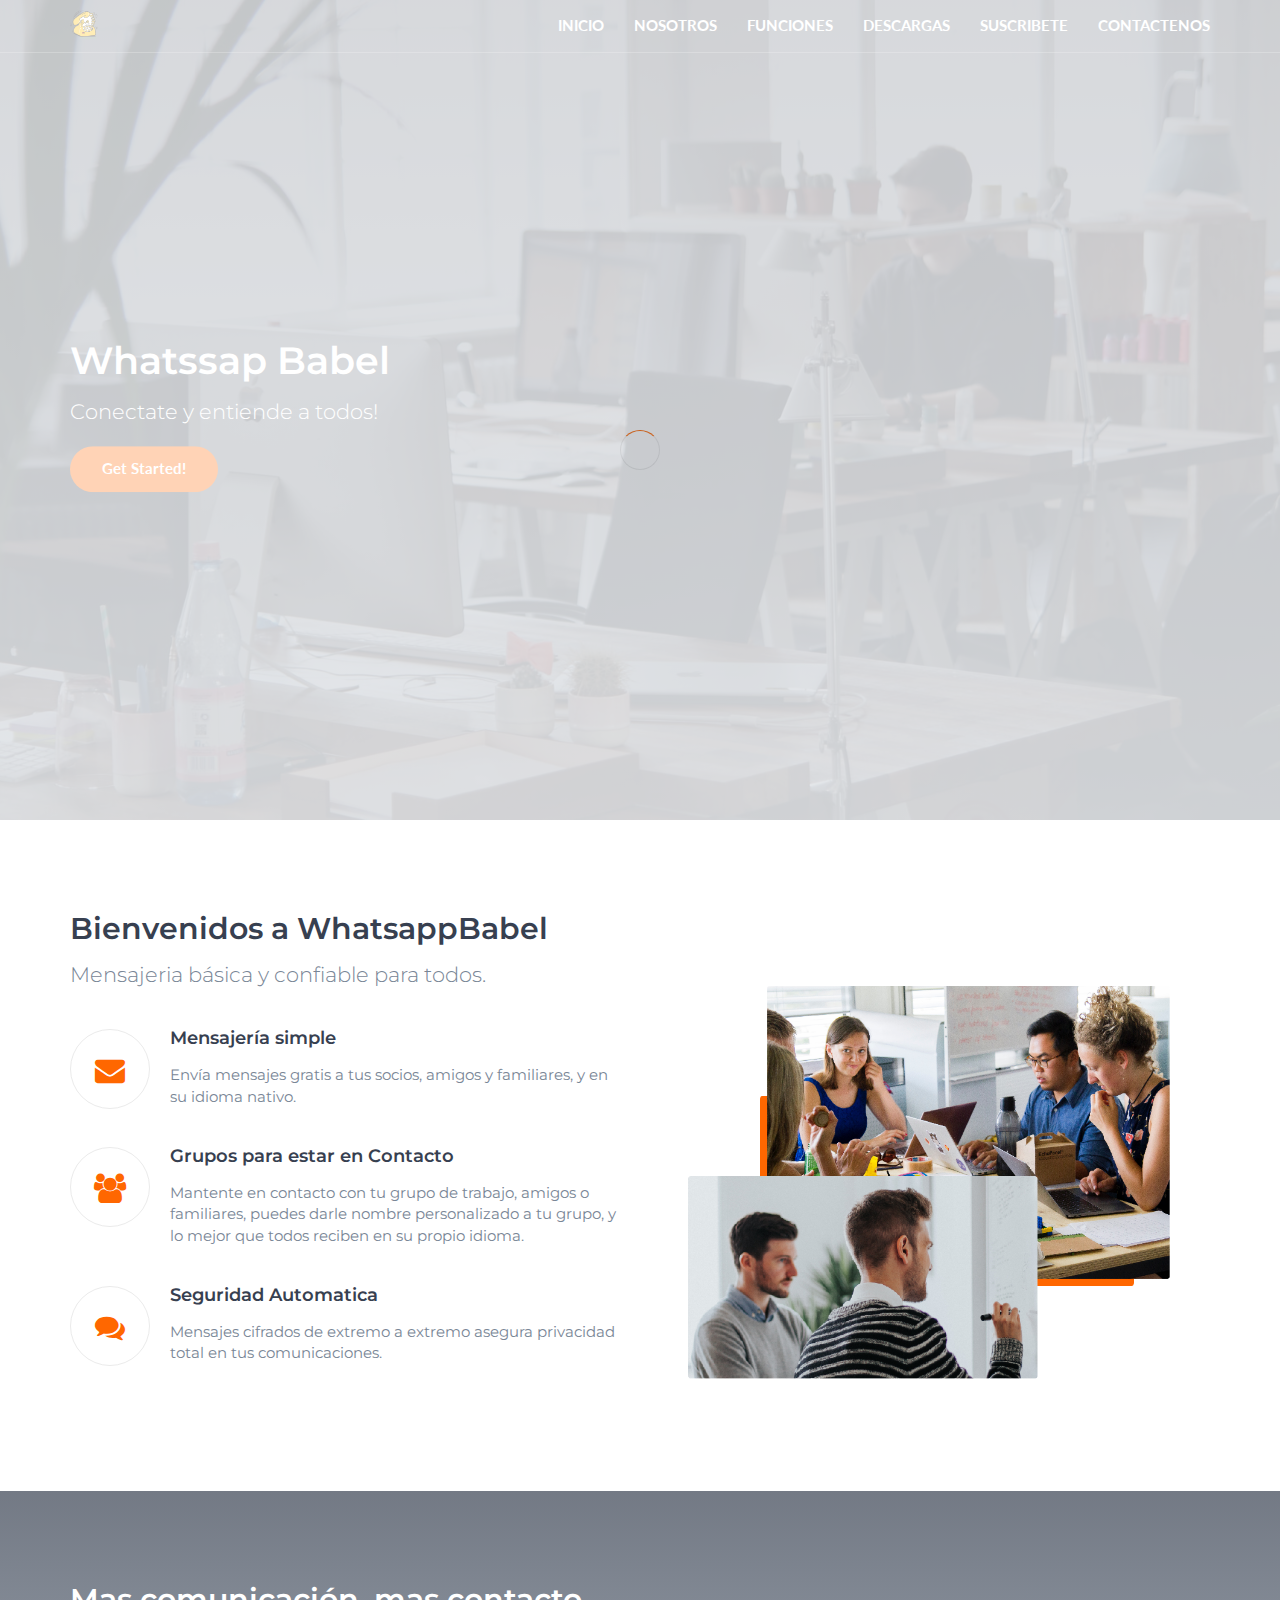
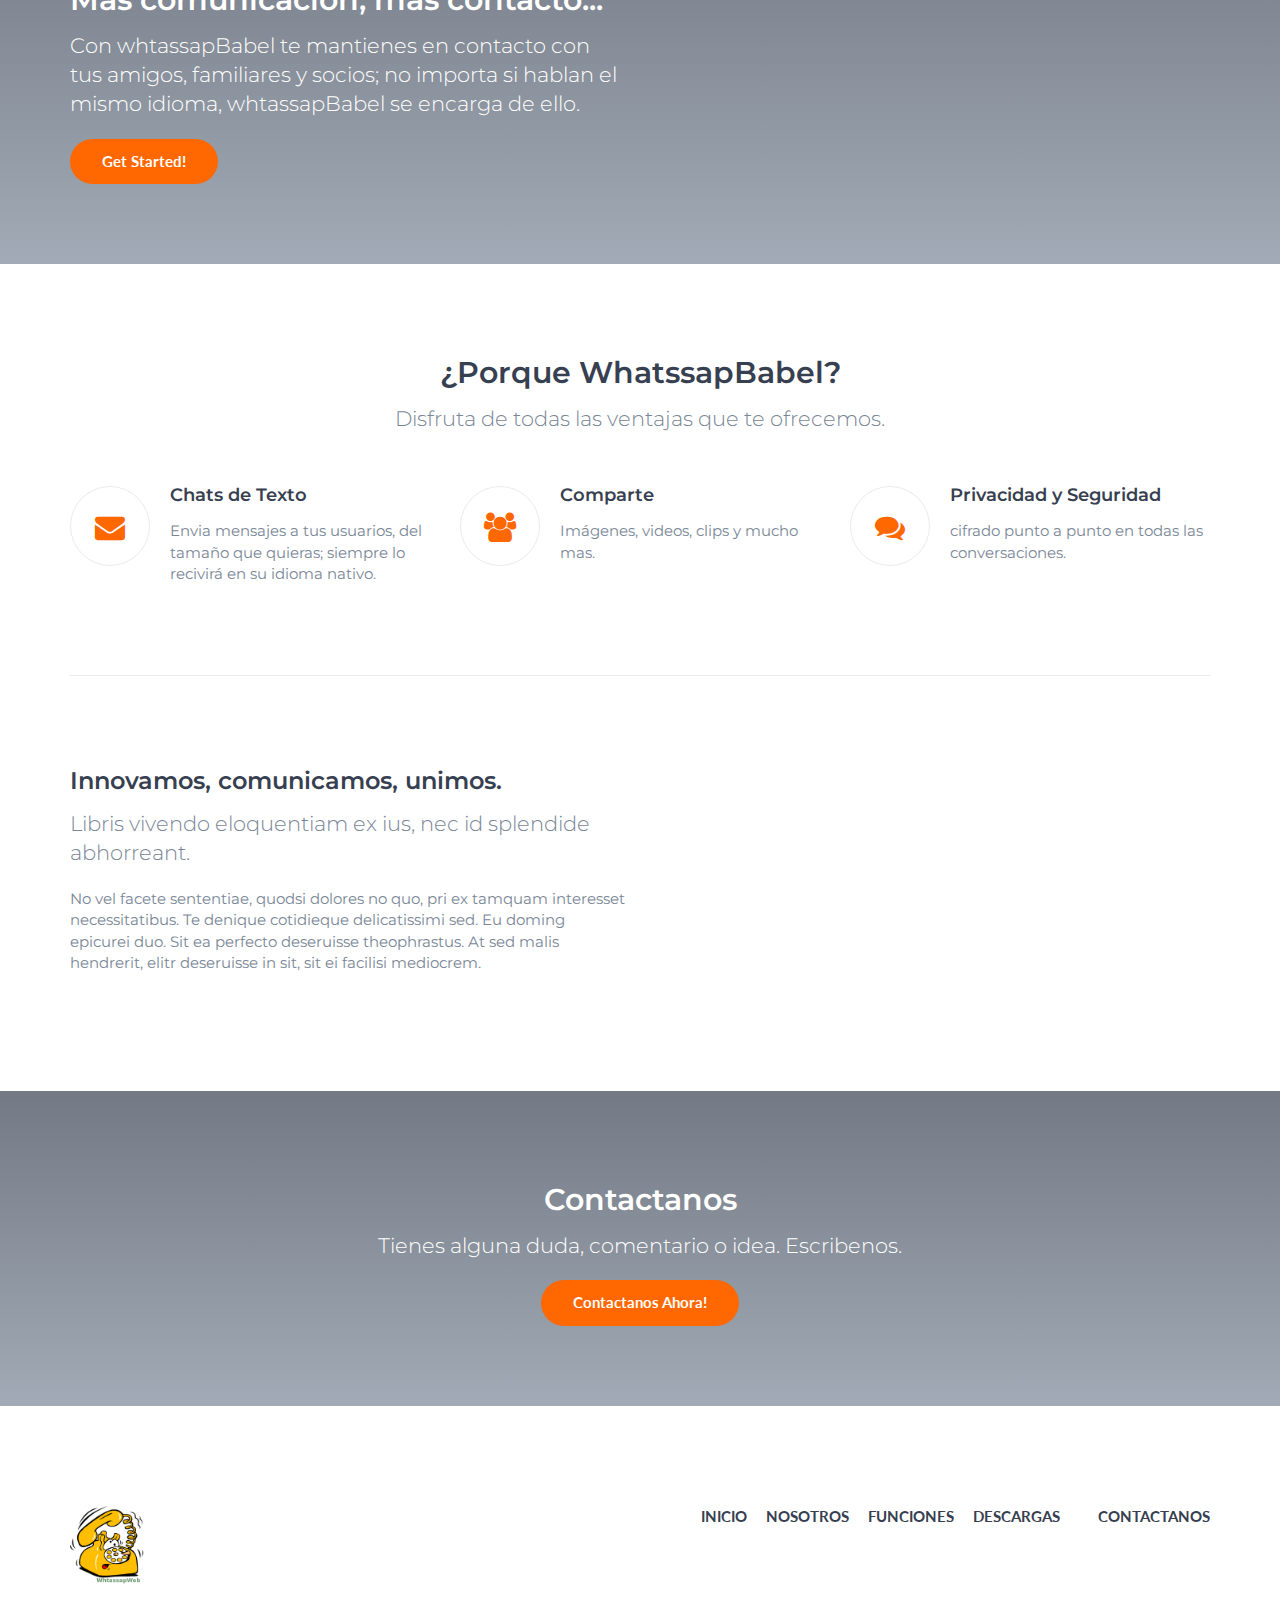
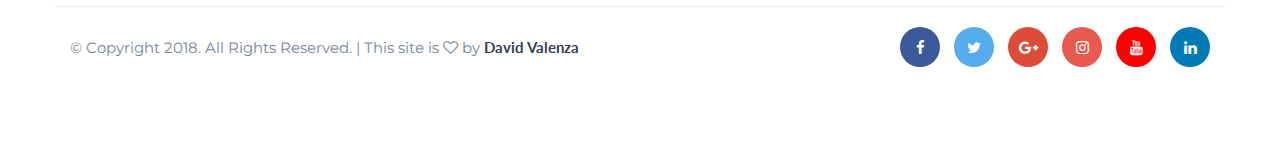
==== index.html @ e0fb29b4 "primer commit" ====
<!DOCTYPE html>
<html lang="en">
	<head>
		<meta charset="utf-8">
		<meta http-equiv="X-UA-Compatible" content="IE=edge">
		<meta name="viewport" content="width=device-width, initial-scale=1">
		 <!-- The above 3 meta tags *must* come first in the head; any other head content must come *after* these tags -->

		<title>.::WhtassapBabel::.</title>

		<!-- Google font -->
		<link href="https://fonts.googleapis.com/css?family=Lato:700%7CMontserrat:400,600" rel="stylesheet">

		<!-- Bootstrap -->
		<link type="text/css" rel="stylesheet" href="css/bootstrap.min.css"/>

		<!-- Font Awesome Icon -->
		<link rel="stylesheet" href="css/font-awesome.min.css">

		<!-- Custom stlylesheet -->
		<link type="text/css" rel="stylesheet" href="css/style.css"/>

		<!-- HTML5 shim and Respond.js for IE8 support of HTML5 elements and media queries -->
		<!-- WARNING: Respond.js doesn't work if you view the page via file:// -->
		<!--[if lt IE 9]>
		  <script src="https://oss.maxcdn.com/html5shiv/3.7.3/html5shiv.min.js"></script>
		  <script src="https://oss.maxcdn.com/respond/1.4.2/respond.min.js"></script>
		<![endif]-->

    </head>
	<body>

		<!-- Header -->
		<header id="header" class="transparent-nav">
			<div class="container">

				<div class="navbar-header">
					<!-- Logo -->
					<div class="navbar-brand">
						<a class="logo" href="index.html">
							<img src="img/telefono.png" alt="WhtassapBabel">
						</a>
					</div>
					<!-- /Logo -->

					<!-- Mobile toggle -->
					<button class="navbar-toggle">
						<span></span>
					</button>
					<!-- /Mobile toggle -->
				</div>

				<!-- Navigation -->
				<nav id="nav">
					<ul class="main-menu nav navbar-nav navbar-right">
						<li><a href="index.html">Inicio</a></li>
						<li><a href="#">Nosotros</a></li>
						<li><a href="#">Funciones</a></li>
						<li><a href="#" onclick="alert('En construcción!');">Descargas</a></li>
						<li><a href="#">Suscribete</a></li>
						<li><a href="contact.html">Contactenos</a></li>
					</ul>
				</nav>
				<!-- /Navigation -->

			</div>
		</header>
		<!-- /Header -->

		<!-- Home -->
		<div id="home" class="hero-area">

			<!-- Backgound Image -->
			<div class="bg-image bg-parallax overlay" style="background-image:url(img/home-background.jpg)"></div>
			<!-- /Backgound Image -->

			<div class="home-wrapper">
				<div class="container">
					<div class="row">
						<div class="col-md-8">
							<h1 class="white-text">Whatssap Babel</h1>
							<p class="lead white-text">Conectate y entiende a todos!</p>
							<a class="main-button icon-button" href="#">Get Started!</a>
						</div>
					</div>
				</div>
			</div>

		</div>
		<!-- /Home -->

		<!-- About -->
		<div id="about" class="section">

			<!-- container -->
			<div class="container">

				<!-- row -->
				<div class="row">

					<div class="col-md-6">
						<div class="section-header">
							<h2>Bienvenidos a WhatsappBabel</h2>
							<p class="lead">Mensajeria básica y confiable para todos.</p>
						</div>

						<!-- feature -->
						<div class="feature">
							<i class="feature-icon fa fa-envelope"></i>
							<div class="feature-content">
								<h4>Mensajería simple </h4>
								<p>Envía mensajes gratis a tus socios, amigos y familiares, y en su idioma nativo.</p>
							</div>
						</div>
						<!-- /feature -->

						<!-- feature -->
						<div class="feature">
							<i class="feature-icon fa fa-users"></i>
							<div class="feature-content">
								<h4>Grupos para estar en Contacto</h4>
								<p>Mantente en contacto con tu grupo de trabajo, amigos o familiares, puedes darle nombre personalizado
								a tu grupo, y lo mejor que todos reciben en su propio idioma.</p>
							</div>
						</div>
						<!-- /feature -->

						<!-- feature -->
						<div class="feature">
							<i class="feature-icon fa fa-comments"></i>
							<div class="feature-content">
								<h4>Seguridad Automatica</h4>
								<p>Mensajes cifrados de extremo a extremo asegura privacidad total en tus comunicaciones.</p>
							</div>
						</div>
						<!-- /feature -->

					</div>

					<div class="col-md-6">
						<div class="about-img">
							<img src="img/about.png" alt="">
						</div>
					</div>

				</div>
				<!-- row -->

			</div>
			<!-- container -->
		</div>
		<!-- /About -->

		<!-- Courses -->
		
			<!-- container -->

		</div>
		<!-- /Courses -->

		<!-- Call To Action -->
		<div id="cta" class="section">

			<!-- Backgound Image -->
			<div class="bg-image bg-parallax overlay" style="background-image:url(img/cta1-background.jpg)"></div>
			<!-- /Backgound Image -->

			<!-- container -->
			<div class="container">

				<!-- row -->
				<div class="row">

					<div class="col-md-6">
						<h2 class="white-text">Mas comunicación, mas contacto...</h2>
						<p class="lead white-text">Con whtassapBabel te mantienes en contacto con tus amigos, familiares y socios; no importa si hablan el mismo idioma, whtassapBabel se encarga de ello.</p>
						<a class="main-button icon-button" href="#">Get Started!</a>
					</div>

				</div>
				<!-- /row -->

			</div>
			<!-- /container -->

		</div>
		<!-- /Call To Action -->

		<!-- Why us -->
		<div id="why-us" class="section">

			<!-- container -->
			<div class="container">

				<!-- row -->
				<div class="row">
					<div class="section-header text-center">
						<h2>¿Porque WhatssapBabel?</h2>
						<p class="lead">Disfruta de todas las ventajas que te ofrecemos.</p>
					</div>

					<!-- feature -->
					<div class="col-md-4">
						<div class="feature">
							<i class="feature-icon fa fa-envelope"></i>
							<div class="feature-content">
								<h4>Chats de Texto</h4>
								<p>Envia mensajes a tus usuarios, del tamaño que quieras; siempre lo recivirá en su idioma nativo.</p>
							</div>
						</div>
					</div>
					<!-- /feature -->

					<!-- feature -->
					<div class="col-md-4">
						<div class="feature">
							<i class="feature-icon fa fa-users"></i>
							<div class="feature-content">
								<h4>Comparte</h4>
								<p>Imágenes, videos, clips y mucho mas.</p>
							</div>
						</div>
					</div>
					<!-- /feature -->

					<!-- feature -->
					<div class="col-md-4">
						<div class="feature">
							<i class="feature-icon fa fa-comments"></i>
							<div class="feature-content">
								<h4>Privacidad y Seguridad</h4>
								<p>cifrado punto a punto en todas las conversaciones.</p>
							</div>
						</div>
					</div>
					<!-- /feature -->

				</div>
				<!-- /row -->

				<hr class="section-hr">

				<!-- row -->
				<div class="row">

					<div class="col-md-6">
						<h3>Innovamos, comunicamos, unimos.</h3>
						<p class="lead">Libris vivendo eloquentiam ex ius, nec id splendide abhorreant.</p>
						<p>No vel facete sententiae, quodsi dolores no quo, pri ex tamquam interesset necessitatibus. Te denique cotidieque delicatissimi sed. Eu doming epicurei duo. Sit ea perfecto deseruisse theophrastus. At sed malis hendrerit, elitr deseruisse in sit, sit ei facilisi mediocrem.</p>
					</div>

					<div class="col-md-5 col-md-offset-1">
						<!-- <a class="about-video" href="#">
							<img src="img/about-video.jpg" alt="">
							<i class="play-icon fa fa-play"></i>
						</a> -->
						<iframe width="460" height="250" src="https://www.youtube.com/embed/HyiguBRy7go" frameborder="0" allow="accelerometer; autoplay; encrypted-media; gyroscope; picture-in-picture" allowfullscreen></iframe>
					</div>

				</div>
				<!-- /row -->

			</div>
			<!-- /container -->

		</div>
		<!-- /Why us -->

		<!-- Contact CTA -->
		<div id="contact-cta" class="section">

			<!-- Backgound Image -->
			<div class="bg-image bg-parallax overlay" style="background-image:url(img/cta2-background.jpg)"></div>
			<!-- Backgound Image -->

			<!-- container -->
			<div class="container">

				<!-- row -->
				<div class="row">

					<div class="col-md-8 col-md-offset-2 text-center">
						<h2 class="white-text">Contactanos</h2>
						<p class="lead white-text">Tienes alguna duda, comentario o idea. Escribenos.</p>
						<a class="main-button icon-button" href="contact.html">Contactanos Ahora!</a>
					</div>

				</div>
				<!-- /row -->

			</div>
			<!-- /container -->

		</div>
		<!-- /Contact CTA -->

		<!-- Footer -->
		<footer id="footer" class="section">

			<!-- container -->
			<div class="container">

				<!-- row -->
				<div class="row">

					<!-- footer logo -->
					<div class="col-md-6">
						<div class="footer-logo">
							<a class="logo" href="index.html">
								<img src="img/telefono.png" alt="logo">
							</a>
						</div>
					</div>
					<!-- footer logo -->

					<!-- footer nav -->
					<div class="col-md-6">
						<ul class="footer-nav">
							<li><a href="index.html">Inicio</a></li>
							<li><a href="#">Nosotros</a></li>
							<li><a href="#">Funciones</a></li>
							<li><a href="#" onclick="alert('En construcción!')">Descargas</a></li>
							<li><a href="#"></a></li>
							<li><a href="contact.html">Contactanos</a></li>
						</ul>
					</div>
					<!-- /footer nav -->

				</div>
				<!-- /row -->

				<!-- row -->
				<div id="bottom-footer" class="row">

					<!-- social -->
					<div class="col-md-4 col-md-push-8">
						<ul class="footer-social">
							<li><a href="#" class="facebook"><i class="fa fa-facebook"></i></a></li>
							<li><a href="#" class="twitter"><i class="fa fa-twitter"></i></a></li>
							<li><a href="#" class="google-plus"><i class="fa fa-google-plus"></i></a></li>
							<li><a href="#" class="instagram"><i class="fa fa-instagram"></i></a></li>
							<li><a href="#" class="youtube"><i class="fa fa-youtube"></i></a></li>
							<li><a href="#" class="linkedin"><i class="fa fa-linkedin"></i></a></li>
						</ul>
					</div>
					<!-- /social -->

					<!-- copyright -->
					<div class="col-md-8 col-md-pull-4">
						<div class="footer-copyright">
							<span>&copy; Copyright 2018. All Rights Reserved. | This site is <i class="fa fa-heart-o" aria-hidden="true"></i> by <a href="#">David Valenza</a></span>
						</div>
					</div>
					<!-- /copyright -->

				</div>
				<!-- row -->

			</div>
			<!-- /container -->

		</footer>
		<!-- /Footer -->

		<!-- preloader -->
		<div id='preloader'><div class='preloader'></div></div>
		<!-- /preloader -->


		<!-- jQuery Plugins -->
		<script type="text/javascript" src="js/jquery.min.js"></script>
		<script type="text/javascript" src="js/bootstrap.min.js"></script>
		<script type="text/javascript" src="js/main.js"></script>

	</body>
</html>
---- css/style.css ----
/*
Template Name: HTML Education Template
Author: yaminncco

Colors:
	Body 		: #798696
	Headers 	: #374050
	Primary 	: #FF6700
	Grey 		: #EBEBEB

Fonts: Lato & Montserrat

Table OF Contents
------------------------------------
1 > General
2 > Logo
3 > Navigation
4 > Hero Area
5 > About & Why Us (Feature)
6 > Courses
7 > Footer
8 > Contact Page
9 > Blog Page
10 > Blog Page Sidebar
11 > Single Post Page
12 > Responsive
13 > Preloader
------------------------------------*/

/*------------------------------------*\
	General
\*------------------------------------*/
/* --- typography --- */
body {
    font-family: 'Montserrat', sans-serif;
	font-size: 15px;
    font-weight: 400;
    color: #798696;
	overflow-x:hidden;
}

h1,h2,h3,h4,h5,h6 {
	margin-top: 12px;
	margin-bottom: 15px;
	font-weight: 600;
	color: #374050;
}

h1 {
	font-size:38px;
}

h2 {
	font-size:30px;
}

h3 {
	font-size:24px;
}

h4 {
	font-size:18px;
}

a {
	font-family: 'Lato', sans-serif;
	color: #374050;
	font-weight: 700;
}

a:hover,
a:focus{
    text-decoration: none;
    outline: none;
	color: #374050;
	opacity: 0.9;
}

ul,ol{
    margin: 0;
    padding: 0;
    list-style: none
}

.white-text {
	color: #FFF;
}

blockquote {
	position: relative;
	margin: 20px 0px;
	padding: 20px 20px 20px 60px;
	border-left: none;
	color: #374050;
}

blockquote:before{
	content:"\f10d";
	font-family:fontAwesome;
	position:absolute;
	left:0;
	top:0;
	color: #FF6700;
	width:40px;
	height:40px;
	line-height:40px;
	text-align:center;
	border-radius:50%;
	border:1px solid #EBEBEB;
}


/* --- Section --- */
.section {
	position:relative;
	padding-top:80px;
	padding-bottom:80px;
}

.section-hr {
	margin-top:80px;
	margin-bottom:80px;
	border-color: #EBEBEB;
}

.section-header {
	margin-bottom:40px;
}

/* --- Background Image --- */
.bg-image {
	position:absolute;
	left:0;
	right:0;
	top:0;
	bottom:0;
	background-position:center;
	background-size:cover;
}

.bg-image.bg-parallax {
	background-attachment:fixed;
}

.bg-image.overlay:after {
	content:"";
	position:absolute;
	left:0;
	right:0;
	top:0;
	bottom:0;
	background-image: -webkit-gradient(linear, left top, left bottom, from(#374050), to(#798696));
	background-image: linear-gradient(to bottom, #374050 0%, #798696 100%);
	opacity: 0.7;
}

/* --- Buttons --- */
.main-button {
	position:relative;
	display:inline-block;
	padding:10px 30px;
	background-color: #FF6700;
	border: 2px solid transparent;
	border-radius: 40px;
	color: #FFF;
	-webkit-transition:0.2s all;
	transition:0.2s all;
}

.main-button:hover , .main-button:focus {
	background-color:#fff;
	border: 2px solid #FF6700;
	color:#FF6700;
}

.main-button.icon-button:hover , .main-button.icon-button:focus {
	padding-right: 45px;
}

.main-button.icon-button:after {
	content:"\f178";
	font-family:FontAwesome;
	position:absolute;
	width: 30px;
	right: 15px;
	text-align:center;
	opacity:0;
	-webkit-transition:0.2s all;
	transition:0.2s all;
}

.main-button.icon-button:hover:after , .main-button.icon-button:focus:after {
	opacity:1;
}

/* --  Input  -- */
input[type="text"], input[type="email"], input[type="password"], input[type="number"], input[type="date"], input[type="url"], input[type="tel"], textarea {
    height: 40px;
    width: 100%;
    border: 1px solid #EBEBEB;
	border-radius:4px;
	background: transparent;
    padding-left: 15px;
	padding-right: 15px;
	-webkit-transition:0.2s border-color;
	transition:0.2s border-color;
}

textarea {
    padding: 10px 15px;
}

input[type="text"]:focus, input[type="email"]:focus, input[type="password"]:focus, input[type="number"]:focus, input[type="date"]:focus, input[type="url"]:focus, input[type="tel"]:focus, textarea:focus {
	border-color:#FF6700;
}

/*------------------------------------*\
	Logo
\*------------------------------------*/
.navbar-brand {
    padding: 0;
}

.navbar-brand .logo {
	margin-top: 10px;
	display: inline-block;
}

.navbar-brand .logo > img {
	max-height:30px;
}

@media only screen and (max-width: 767px) {
	.navbar-brand {
		margin-left:15px;
	}
} 

/*------------------------------------*\
	Navigation
\*------------------------------------*/
#header {
	position:relative;
	left:0;
	right:0;
	top:0;
	z-index:99;
	border-bottom:1px solid rgba(235, 235, 235, 0.25);
	background-color:#FFF;
	-webkit-transition:0.2s all;
	transition:0.2s all;
}

#header.transparent-nav {
	position:absolute;
	background-color: transparent;
}

#header.transparent-nav .main-menu li a {
	color:#FFF;
}

.main-menu li a {
	text-transform:uppercase;
	-webkit-transition:0.2s all;
	transition:0.2s all;
}

.main-menu li a:hover , .main-menu li a:focus {
	background-color:transparent;
}

.main-menu li a:after {
	content:"";
	display:block;
	height:2px;
	background-color:#FF6700;
	width:100%;
	-webkit-transform: translateY(5px);
	    -ms-transform: translateY(5px);
	        transform: translateY(5px);
	opacity:0;
	-webkit-transition:0.2s all;
	transition:0.2s all;
}

.main-menu li a:hover:after , .main-menu li a:focus:after {
	-webkit-transform: translateY(0px);
	    -ms-transform: translateY(0px);
	        transform: translateY(0px);
	opacity:1;
}

/* -- Mobile Nav -- */
@media only screen and (max-width: 767px) {
	#nav {
		position: fixed;
		top: 0;
		right: 0;
		width: 0%;
		max-width:250px;
		height: 100vh;
		background: #FFF;
		-webkit-box-shadow: 0px 5px 10px 0px rgba(0, 0, 0, 0.1);
		        box-shadow: 0px 5px 10px 0px rgba(0, 0, 0, 0.1);
		padding-top: 80px;
		padding-bottom: 40px;
		-webkit-transform: translateX(100%);
		    -ms-transform: translateX(100%);
		        transform: translateX(100%);
		-webkit-transition: 0.4s all cubic-bezier(.77,0,.18,1);
		transition: 0.4s all cubic-bezier(.77,0,.18,1);
		z-index:9;
	}

	#header.nav-collapse #nav{
		width:100%;
		-webkit-transform: translateX(0%);
		    -ms-transform: translateX(0%);
		        transform: translateX(0%);
	}
	
	.main-menu {
		margin:0;
	}
	
	.main-menu li a {
		color: #374050 !important;
		display: inline-block;
		margin-left: 40px;
	}
}

/* -- Mobile Toggle Btn -- */
.navbar-toggle {
	position:fixed;
	right:0;
	padding: 0;
	height: 40px;
	width: 40px;
	margin-top: 5px;
	z-index:99;
}

.navbar-toggle > span {
	position: absolute;
	top: 50%;
	left: 50%;
    -webkit-transform: translate(-50% , -50%);
        -ms-transform: translate(-50% , -50%);
            transform: translate(-50% , -50%);
	-webkit-transition: 0.2s background;
	transition: 0.2s background;
}

.navbar-toggle > span:before, .navbar-toggle > span:after {
	content: '';
	position:absolute;
	left:0;
	-webkit-transition: 0.2s -webkit-transform;
	transition: 0.2s -webkit-transform;
	transition: 0.2s transform;
	transition: 0.2s transform, 0.2s -webkit-transform;
}

.navbar-toggle > span , .navbar-toggle > span:before , .navbar-toggle > span:after {
	height: 2px;
	width: 25px;
	background-color:#374050;
}

.navbar-toggle > span:before {
	top: -10px;
}

.navbar-toggle > span:after {
	top: 10px;
}

#header.nav-collapse .navbar-toggle > span {
	background: transparent;
}

#header.nav-collapse .navbar-toggle > span:before {
    -webkit-transform: translateY(10px) rotate(45deg);
        -ms-transform: translateY(10px) rotate(45deg);
            transform: translateY(10px) rotate(45deg);
}

#header.nav-collapse .navbar-toggle > span:after {
    -webkit-transform: translateY(-10px) rotate(-45deg);
        -ms-transform: translateY(-10px) rotate(-45deg);
            transform: translateY(-10px) rotate(-45deg);
}

/*------------------------------------*\
	Hero Area
\*------------------------------------*/
.hero-area {
	position:relative;
	padding-top: 80px;
	padding-bottom: 80px;
}

#home.hero-area {
	height:calc(100vh - 80px);
	padding-top: 0px;
	padding-bottom: 0px;
}

.home-wrapper {
	position:absolute;
	top:50%;
	-webkit-transform:translateY(-50%);
	    -ms-transform:translateY(-50%);
	        transform:translateY(-50%);
	left:0;
	right:0;
}

/* -- Breadcrumb -- */
.hero-area-tree li {
	display:inline-block;
	font-family: 'Lato', sans-serif;
	font-weight:600;
	font-size:14px;
	color:rgba(255, 255, 255, 0.8);
}

.hero-area-tree li > a {
	color:rgba(255, 255, 255, 0.8);
}

.hero-area-tree li + li:before {
	content: "/";
	display: inline-block;
	margin: 0px 5px;
	color: rgba(235, 235, 235, 0.25);
}

/*------------------------------------*\
	About & Why Us (Feature)
\*------------------------------------*/
/* -- Feature -- */
.feature {
	position:relative;
}

.feature + .feature  {
	margin-top:40px;
}

.feature .feature-icon {
	position:absolute;
	left:0;
	top:0;
	width:80px;
	height:80px;
	line-height:80px;
	text-align:center;
	border-radius: 50%;
	font-size:30px;
	border:1px solid #EBEBEB;
	color:#FF6700;
}

.feature-content {
	padding-left:100px;
}

/* -- About Img -- */
.about-img {
	margin-top:40px;
}

.about-img > img {
	width:100%;
}

/* -- About Video -- */
.about-video {
	position: relative;
	display: block;
	border-radius: 4px;
	overflow: hidden;
}

.about-video > img {
	width:100%;
}

.about-video .play-icon {
	position: absolute;
	top: 50%;
	left: 50%;
	-webkit-transform: translate(-50% , -50%);
	    -ms-transform: translate(-50% , -50%);
	        transform: translate(-50% , -50%);
	width: 80px;
	height: 80px;
	line-height: 80px;
	text-align: center;
	background: #fff;
	border-radius: 50%;
	font-size: 24.027px;
	z-index:10;
	-webkit-animation : 2s play-animation infinite;
	        animation : 2s play-animation infinite;
	-webkit-transition:0.2s color;
	transition:0.2s color;
}

.about-video:hover .play-icon {
	color:#FF6700;
}

@-webkit-keyframes play-animation {
	from {
		-webkit-box-shadow : 0px 0px 0px 0px #FFF;
		        box-shadow : 0px 0px 0px 0px #FFF;
	}
	to {
		-webkit-box-shadow : 0px 0px 0px 10px transparent;
		        box-shadow : 0px 0px 0px 10px transparent;
	}
}

@keyframes play-animation {
	from {
		-webkit-box-shadow : 0px 0px 0px 0px #FFF;
		        box-shadow : 0px 0px 0px 0px #FFF;
	}
	to {
		-webkit-box-shadow : 0px 0px 0px 10px transparent;
		        box-shadow : 0px 0px 0px 10px transparent;
	}
}

.about-video:after {
	content:"";
	position:absolute;
	left:0;
	right:0;
	bottom:0;
	top:0;
	background-color:#FF6700;
	opacity:0.7;
}

/*------------------------------------*\
	Courses
\*------------------------------------*/
.course {
	margin-top:20px;
	margin-bottom:20px;
}

.course .course-img {
	position: relative;
	display:block;
	margin-bottom:20px;
	border-radius:4px;
	overflow:hidden;
}

.course .course-img > img {
	width:100%;
}

.course-img:after {
	content:"";
	position:absolute;
	left:0;
	right:0;
	bottom:0;
	top:0;
	background-color:#FF6700;
	opacity:0;
	-webkit-transition:0.2s opacity;
	transition:0.2s opacity;
}

.course .course-img:hover:after {
	opacity:0.7;
}

.course .course-img .course-link-icon {
	position:absolute;
	left:50%;
	top:50%;
	-webkit-transform: translate(-50% , calc(-50% - 15px));
	    -ms-transform: translate(-50% , calc(-50% - 15px));
	        transform: translate(-50% , calc(-50% - 15px));
	width:40px;
	height:40px;
	line-height:40px;
	text-align:center;
	border:2px solid #fff;
	color:#fff;
	border-radius:50%;
	opacity:0;
	z-index:10;
	-webkit-transition:0.2s all;
	transition:0.2s all;
}

.course .course-img:hover .course-link-icon {
	-webkit-transform: translate(-50% , -50%);
	    -ms-transform: translate(-50% , -50%);
	        transform: translate(-50% , -50%);
	opacity:1;
}

.course .course-title {
	display:block;
	height:42px;
}

.course .course-details {
	margin-top: 20px;
	padding-top: 10px;
	border-top: 1px solid #EBEBEB;
}

.course .course-details .course-price {
	float: right;
}

.course .course-details .course-price.course-free {
	color: green;
}

.course .course-details .course-price.course-premium {
	color: #FF6700;
}

#courses .center-btn {
	text-align:center;
	margin-top:40px;
}

/*------------------------------------*\
	Footer
\*------------------------------------*/

#bottom-footer {
	margin-top: 20px;
	padding-top: 20px;
	border-top: 1px solid #EBEBEB;
}

/* -- Footer Logo -- */
.footer-logo  .logo {
	margin-top: 20px;
	display: inline-block;
}

.footer-logo  .logo > img {
	/*max-height:30px;*/
	max-height: 80px;
}

/* -- Footer Nav -- */
.footer-nav {
	text-align: right;
	padding: 20px 0px;
}

.footer-nav li {
	display:inline-block;
	margin-left:15px
}

.footer-nav li a {
	display:block;
	text-transform:uppercase;
	-webkit-transition:0.2s color;
	transition:0.2s color;
}

.footer-nav li a:hover , .footer-nav li a:focus {
	color:#FF6700;
}

.footer-nav li a:after {
	content:"";
	display:block;
	height:2px;
	background-color:#FF6700;
	width:100%;
	-webkit-transform: translateY(5px);
	    -ms-transform: translateY(5px);
	        transform: translateY(5px);
	opacity:0;
	-webkit-transition:0.2s all;
	transition:0.2s all;
}

.footer-nav li a:hover:after , .footer-nav li a:focus:after {
	-webkit-transform: translateY(0px);
	    -ms-transform: translateY(0px);
	        transform: translateY(0px);
	opacity:1;
}

/* -- Footer copyright -- */
.footer-copyright {
	line-height:40px;
}

/* -- Footer Social -- */
.footer-social {
	text-align:right;
}

.footer-social li {
	display:inline-block;
	margin-left:10px;
}

.footer-social li a {
	display:block;
	width:40px;
	height:40px;
	line-height:40px;
	text-align:center;
	border-radius:50%;
	color:#FFF;
	background-color:#EBEBEB;
	-webkit-transition:0.2s opacity;
	transition:0.2s opacity;
}

.footer-social li a.facebook {
	background-color:#3b5998;
}

.footer-social li a.twitter {
	background-color:#55acee;
}

.footer-social li a.google-plus {
	background-color:#dd4b39;
}

.footer-social li a.instagram {
	background-color:#e95950;
}

.footer-social li a.youtube {
	background-color:#ff0000;
}

.footer-social li a.linkedin {
	background-color:#007bb5;
}

/*------------------------------------*\
	Contact Page
\*------------------------------------*/
/* -- Contact Form -- */
.contact-form:after {
	content:"";
	display:block;
	clear:both;
}

.contact-form .input {
	margin-bottom:20px;
}

.contact-form textarea.input {
	height:200px;
}

/* -- Contact Information -- */
.contact-details li  {
	margin-bottom:20px;
}

.contact-details li i {
	color: #FF6700;
	margin-right: 15px;
	border: 1px solid #EBEBEB;
	border-radius: 50%;
	width: 40px;
	height: 40px;
	line-height: 40px;
	text-align: center;
}

/* -- Contact Map -- */
#contact-map {
	height:260px;
	border-radius:4px;
}

/*------------------------------------*\
	Blog Page
\*------------------------------------*/
/* -- Single Blog -- */
.single-blog {
	margin-bottom:40px;
}

.single-blog .blog-img > a {
	position:relative;
	display:block;
	border-radius:4px;
	overflow:hidden;
}

.single-blog .blog-img img {
	width:100%;
}

.single-blog .blog-img > a:after {
	content:"";
	position:absolute;
	left:0;
	top:0;
	bottom:0;
	right:0;
	background-color:#FF6700;
	opacity:0;
	-webkit-transition:0.2s opacity;
	transition:0.2s opacity;
}

.single-blog .blog-img > a:hover:after {
	opacity:0.7;
}

.single-blog .blog-meta {
	margin-top: 20px;
	padding-top: 10px;
	border-top: 1px solid #EBEBEB;
}

.single-blog .blog-meta .blog-meta-author > a {
	color: #FF6700;
}

.single-blog .blog-meta .blog-meta-comments {
	margin-left:10px;
}

.single-blog .blog-meta .blog-meta-comments > a {
	color: #798696;
}

/* -- Pagination -- */
.post-pagination {
	margin-top:40px;
	text-align:center;
}

.post-pagination .pages {
	display:inline-block;
}

.post-pagination .pages li {
	display:inline-block;
}

.post-pagination .pages li + li {
	margin-left:10px;
}

.post-pagination .pages li {
	width: 40px;
	height: 40px;
	line-height: 40px;
	text-align: center;
	border-radius: 50%;
	background-color: #EBEBEB;
	-webkit-transition: 0.2s all;
	transition: 0.2s all;
}

.post-pagination .pages li a {
	display:block;
	-webkit-transition: 0.2s color;
	transition: 0.2s color;
}

.post-pagination .pages li:hover  , .post-pagination .pages li.active {
	background-color: #FF6700;
	color:#FFF;
}

.post-pagination .pages li:hover a {
	color:#FFF;
} 

.pagination-back , .pagination-next {
	display: block;
	text-align: center;
	border-radius: 40px;
	background-color: #EBEBEB;
	-webkit-transition: 0.2s all;
	transition: 0.2s all;
	height:40px;
	padding:0px 30px;
	line-height:40px;
}

.pagination-next:hover  , .pagination-back:hover  {
	color:#FFF;
	background-color:#FF6700;
}

.pagination-next:after {
	content:"\f178";
	font-family:FontAwesome;
	margin-left:15px;
}

.pagination-back:before {
	content:"\f177";
	font-family:FontAwesome;
	margin-right:15px;
}

/*------------------------------------*\
	Blog Page Sidebar
\*------------------------------------*/
.widget + .widget {
	margin-top:40px;
}

/*-- Search --*/
.widget.search-widget {
	position:relative
}

.widget.search-widget .input {
	padding-right:60px;
}

.widget.search-widget button {
	position:absolute;
	right:0;
	top:0;
	height:40px;
	width:40px;
	background-color:transparent;
	border:none;
}

.widget.search-widget .input:focus + button {
	color:#FF6700;
}

/*-- Category --*/
.category-widget .category {
	display:block;
	text-transform:uppercase;
	padding-top: 10px;
	padding-bottom: 10px;
}

.category-widget .category + .category {
	border-top: 1px solid #EBEBEB;
}

.category-widget .category:before {
	content: "";
	display: inline-block;
	width: 4px;
	height: 4px;
	border-radius: 50%;
	background-color: #FF6700;
	margin-right:10px;
}

.category-widget .category span {
	font-size:14px;
	margin-left:10px;
	color:#798696;
}

/*-- Sidebar Posts --*/
.single-post:after {
	content:"";
	display:block;
	clear:both;
}

.single-post + .single-post {
	margin-top:20px;
}

.single-post .single-post-img {
	position:relative;
	width: 80px;
	display: block;
	float: left;
	margin-right: 10px;
	margin-top: 3px;
	border-radius: 4px;
	overflow: hidden;
}

.single-post .single-post-img img {
	width:100%;
}

.single-post-img:after {
	content:"";
	position:absolute;
	left:0;
	top:0;
	bottom:0;
	right:0;
	background-color:#FF6700;
	opacity:0;
	-webkit-transition:0.2s opacity;
	transition:0.2s opacity;
}

.single-post-img:hover:after {
	opacity:0.7;
}

/*-- Tags --*/
.tags-widget .tag {
	display: inline-block;
	font-size: 14px;
	text-transform: uppercase;
	margin-right: 0px;
	margin-top: 5px;
	padding: 5px 15px;
	border-radius: 40px;
	border: 1px solid #EBEBEB;
	color: #798696;
	-webkit-transition: 0.2s all;
	transition: 0.2s all;
}

.tags-widget .tag:hover {
	background-color:#FF6700;
	border-color:#FF6700;
	color:#FFF;
}

/*------------------------------------*\
	Single Post Page
\*------------------------------------*/
/* --- Blog Post Meta --- */
.blog-post-meta {
	margin-top:40px;
}

.blog-post-meta li {
	display:inline-block;
}

.blog-post-meta li + li {
	margin-left:15px;
}

.blog-post-meta li , .blog-post-meta li > a {
	color: rgba(255, 255, 255, 0.8);
}

.blog-post-meta .blog-meta-author > a {
	color: #FF6700;
}

/* --- Blog Share --- */
.blog-share {
	border-top: 1px solid #EBEBEB;
	padding-top: 10px;
	margin-top: 40px;
}

.blog-share > h4 {
	display:inline-block;
	margin:0;
}

.blog-share a  {
	display:inline-block;
	margin-left:10px;
	width:40px;
	height:40px;
	line-height:40px;
	text-align:center;
	color:#FFF;
	background-color:#EBEBEB;
	border-radius:50%;
	-webkit-transition:0.2s opacity;
	transition:0.2s opacity;
}

.blog-share a.facebook {
	background-color:#3b5998;
}

.blog-share a.twitter {
	background-color:#55acee;
}

.blog-share a.google-plus {
	background-color:#dd4b39;
}

/* --- Blog Comments --- */
.blog-comments {
	margin-top:40px;
}

.blog-comments .media {
	margin-top:20px;
	margin-bottom:20px;
}

.blog-comments .media .media {
	margin-left:20px;
}

.blog-comments .media .media:nth-last-child(1) {
	margin-bottom:0px;
}

.blog-comments .media .media-body {
	padding:20px;
	background-color:#EBEBEB;
	border-radius:0px 4px 4px;
}

.blog-comments .media .media-left:before {
	content:"";
	position:absolute;
	right:0;
	top:0;
	border-style: solid;
	border-width: 0px 15px 15px;
	border-color: transparent #EBEBEB transparent transparent;
}

.blog-comments .media-left {
	position:relative;
	padding-right:20px;
}

.blog-comments .media-left img {
	width:80px;
	height:80px;
	background-color:#EBEBEB;
	border-radius:50%;
}

.blog-comments .media .date-reply {
	font-size:12px;
	text-transform:uppercase;
	color:#374050;
}
.blog-comments .media .date-reply .reply {
	margin-left:15px;
}

/* --- Blog Reply Form --- */
.blog-reply-form {
	margin-top:40px;
}

.blog-reply-form .input {
	margin-bottom:20px;
}

.blog-reply-form .input.name-input , .blog-reply-form .input.email-input {
	width: calc(50% - 10px);
	float:left;
}

.blog-reply-form .input.email-input {
	margin-left: 20px;
}

.blog-reply-form textarea {
	height:90px;
}

/*------------------------------------*\
	Responsive
\*------------------------------------*/
@media only screen and (max-width: 991px) {
	.section-header h2 {
		font-size:24px;
	}

	/*-- Why us --*/
	#why-us .feature {
		margin-top:40px;
	}
	
	.about-video {
		margin-top:40px;
	}
	
	/*-- Call to action --*/
	#cta {
		text-align:center;
	}
	
	/*-- Footer --*/
	.footer-logo {
		text-align:center;
	}
	
	.footer-nav {
		text-align:center;
	}
	.footer-nav li {
		margin-top: 10px;
	}
	
	.footer-social {
		text-align:center;
	}
	.footer-social li {
		margin-top: 10px;
	}
	
	.footer-copyright {
		text-align:center;
		line-height:inherit;
		margin-top:20px;
	}
	
	/*-- Contact page --*/
	.contact-form  {
		margin-bottom:40px;
	}

	.contact-form button {
		float:none !important;
	}
	
	/*-- Blog page --*/
	#main {
		margin-bottom:80px;
	}
}

@media only screen and (max-width: 767px) {
	/*-- Hero area --*/
	.hero-area h1 {
		font-size:30px;
	}

	/* -- Breadcrumb -- */
	.hero-area-tree li {
		font-size:12px;
	}

	/*-- Pagination --*/
	.post-pagination .pages {
		display:none;
	}
}

@media only screen and (max-width: 480px) {
	/*-- Courses --*/
	#courses-wrapper [class*='col-xs'] {
		width:100%;
	}
	
	/*-- Blog Comments --*/
	.blog-comments .media .media {
		margin-left:0px;
	}
	
	/*-- Blog Reply Form --*/
	.blog-reply-form .input.name-input , .blog-reply-form .input.email-input {
		width: 100%;
		float:none;
	}
	
	.blog-reply-form .input.email-input {
		margin-left: 0px;
	}
}

/*------------------------------------*\
	Preloader
\*------------------------------------*/ 
#preloader {
	position:fixed;
	left:0;
	right:0;
	top:0;
	bottom:0;
	background-color:#FFF;
	z-index:9999;
}

#preloader .preloader {
	position:absolute;
	left:50%;
	top:50%;
	-webkit-transform: translate(-50% , -50%);
	    -ms-transform: translate(-50% , -50%);
	        transform: translate(-50% , -50%);
}

#preloader .preloader:after {
	content:"";
	display:block;
	width:40px;
	height:40px;
	border: 1px solid #EBEBEB;
    border-top: 1px solid #FF6700;
    border-radius: 50%;
	-webkit-animation: 1s preloader linear infinite;
	        animation: 1s preloader linear infinite;
}

@-webkit-keyframes preloader {
	from { -webkit-transform: rotate(0deg); transform: rotate(0deg);}
	to { -webkit-transform: rotate(360deg); transform: rotate(360deg);}
}

@keyframes preloader {
	from { -webkit-transform: rotate(0deg); transform: rotate(0deg);}
	to { -webkit-transform: rotate(360deg); transform: rotate(360deg);}
}
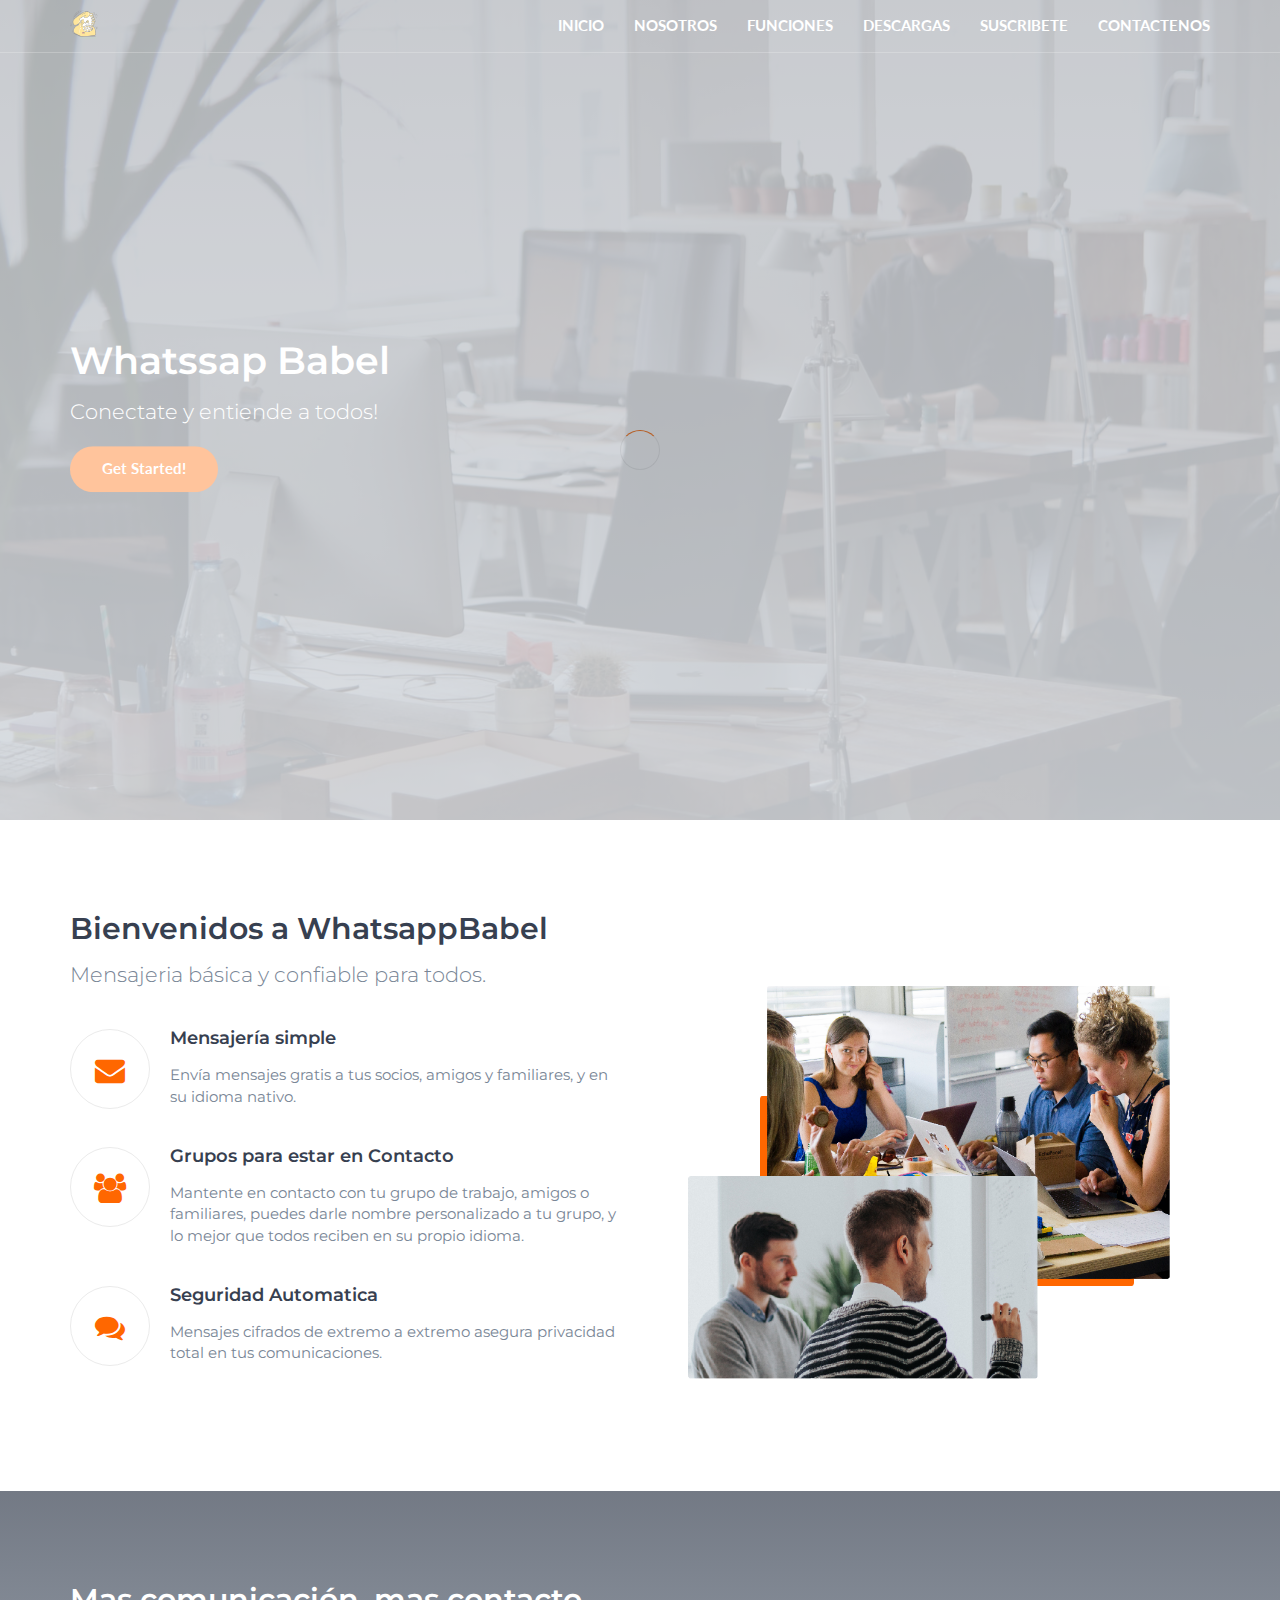
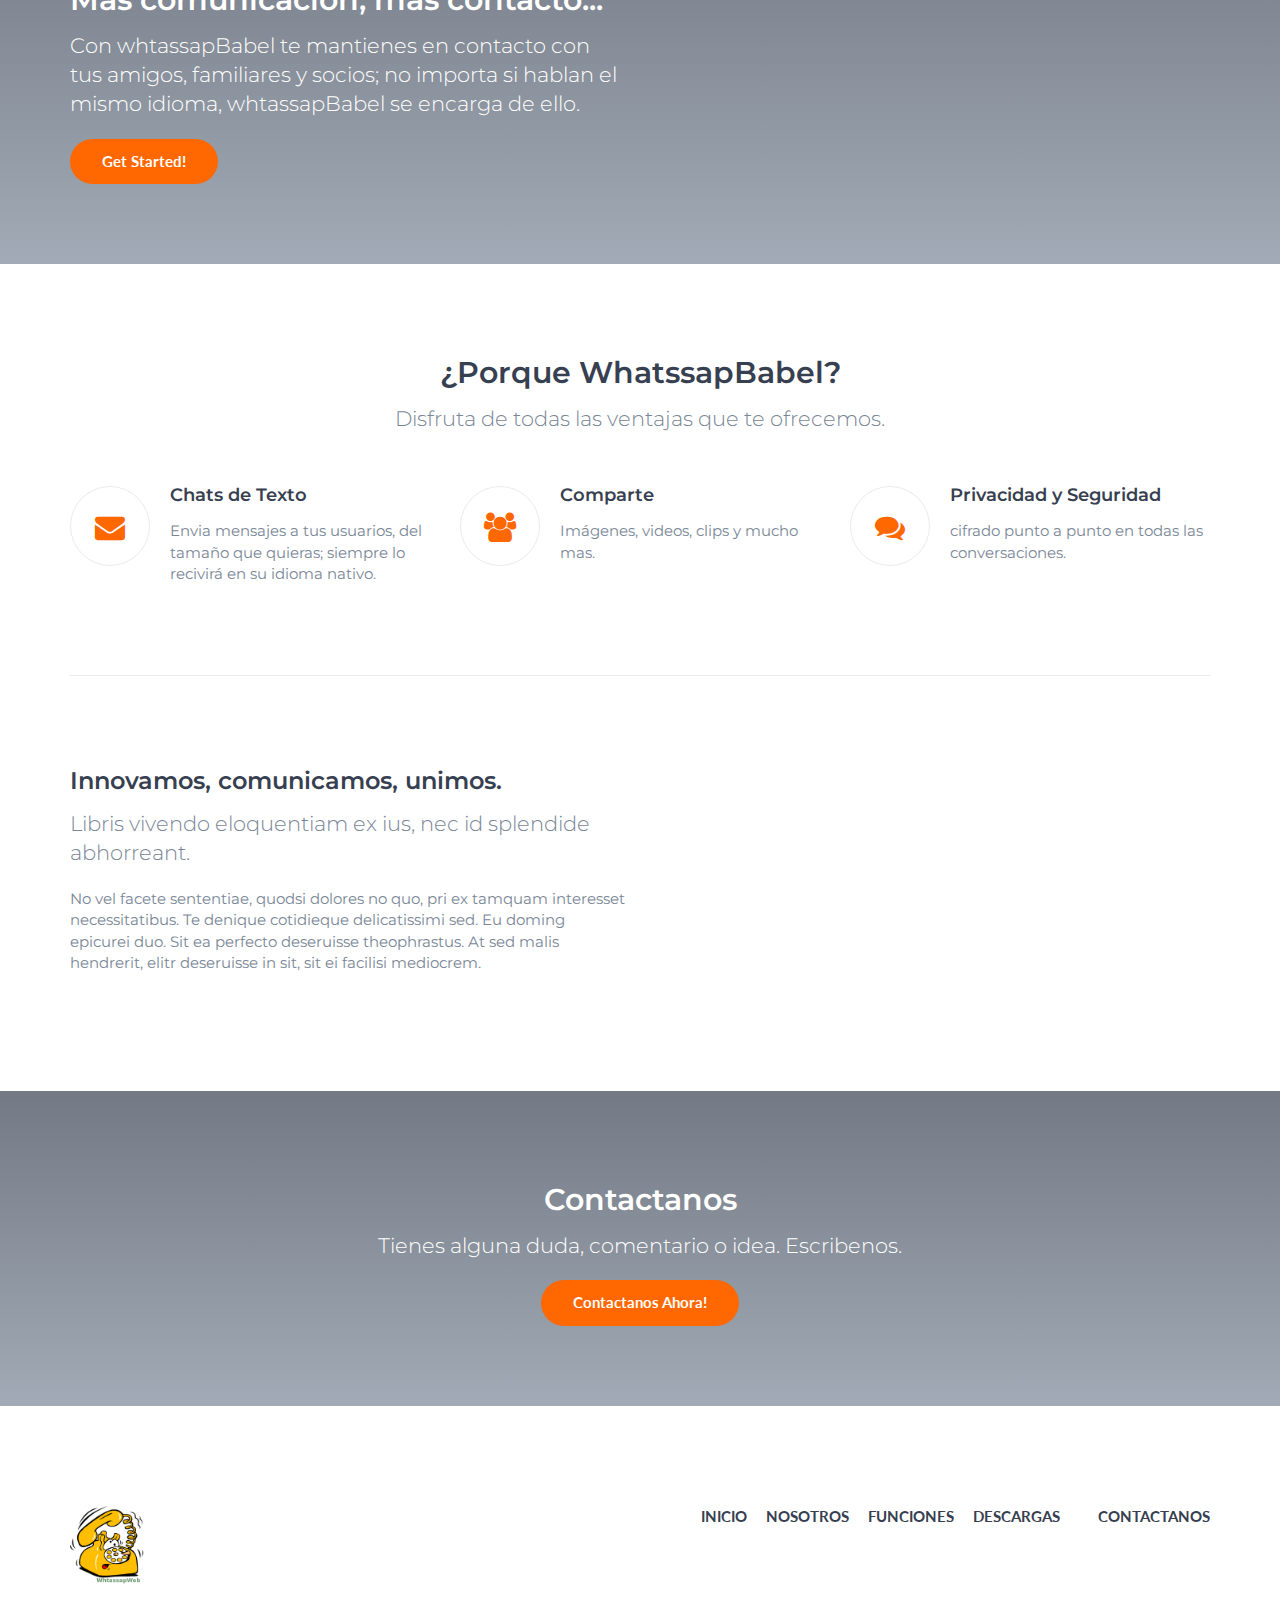
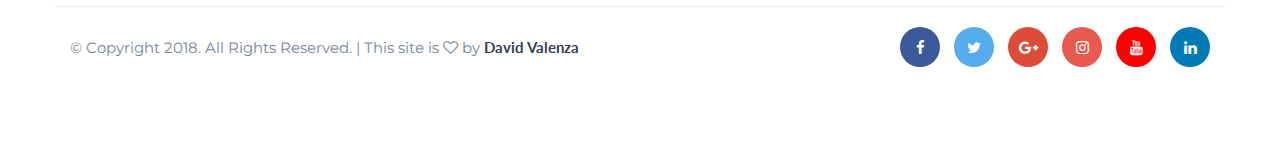
==== commit 133711b7: "segundo commit" ====
--- a/index.html
+++ b/index.html
@@ -57,7 +57,7 @@
 						<li><a href="#">Nosotros</a></li>
 						<li><a href="#">Funciones</a></li>
 						<li><a href="#" onclick="alert('En construcción!');">Descargas</a></li>
-						<li><a href="#">Suscribete</a></li>
+						<li><a href="blog.php">Suscribete</a></li>
 						<li><a href="contact.html">Contactenos</a></li>
 					</ul>
 				</nav>
@@ -80,7 +80,7 @@
 						<div class="col-md-8">
 							<h1 class="white-text">Whatssap Babel</h1>
 							<p class="lead white-text">Conectate y entiende a todos!</p>
-							<a class="main-button icon-button" href="#">Get Started!</a>
+							<a class="main-button icon-button" href="blog.php">Get Started!</a>
 						</div>
 					</div>
 				</div>
